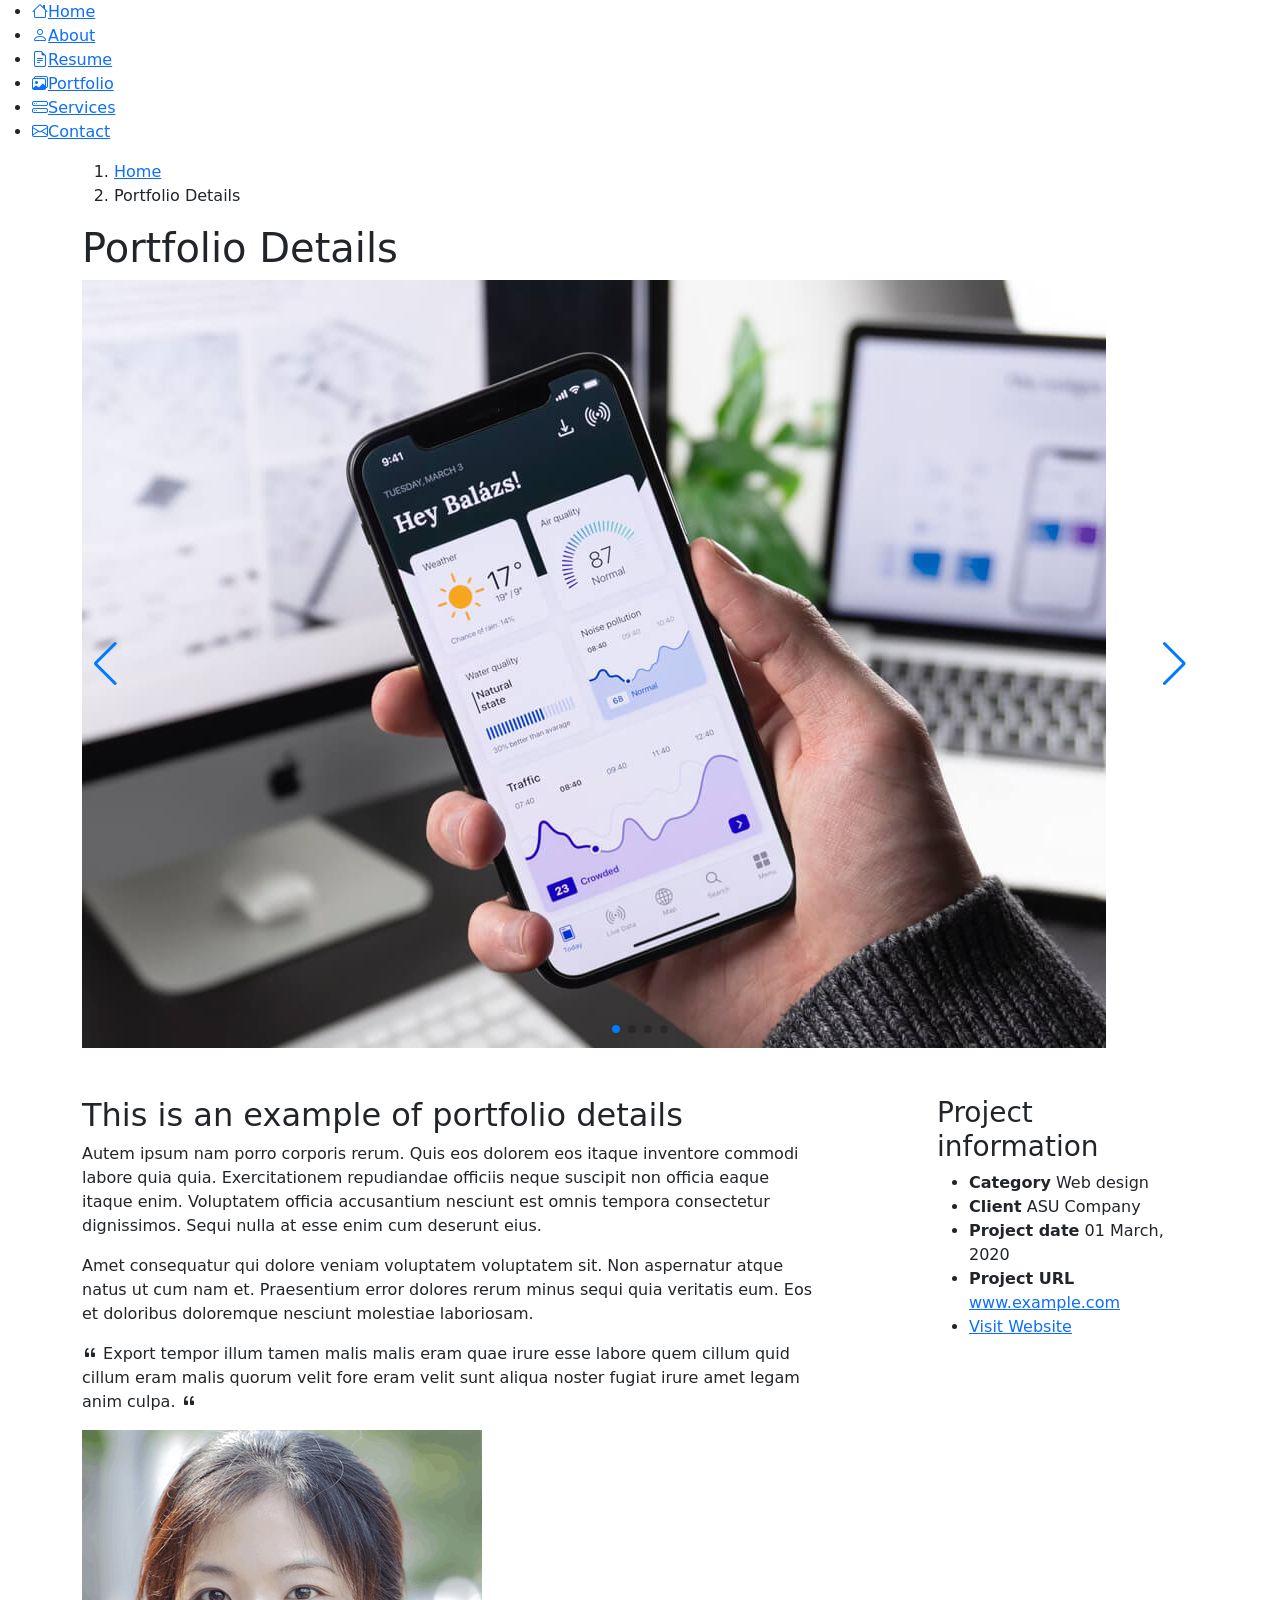
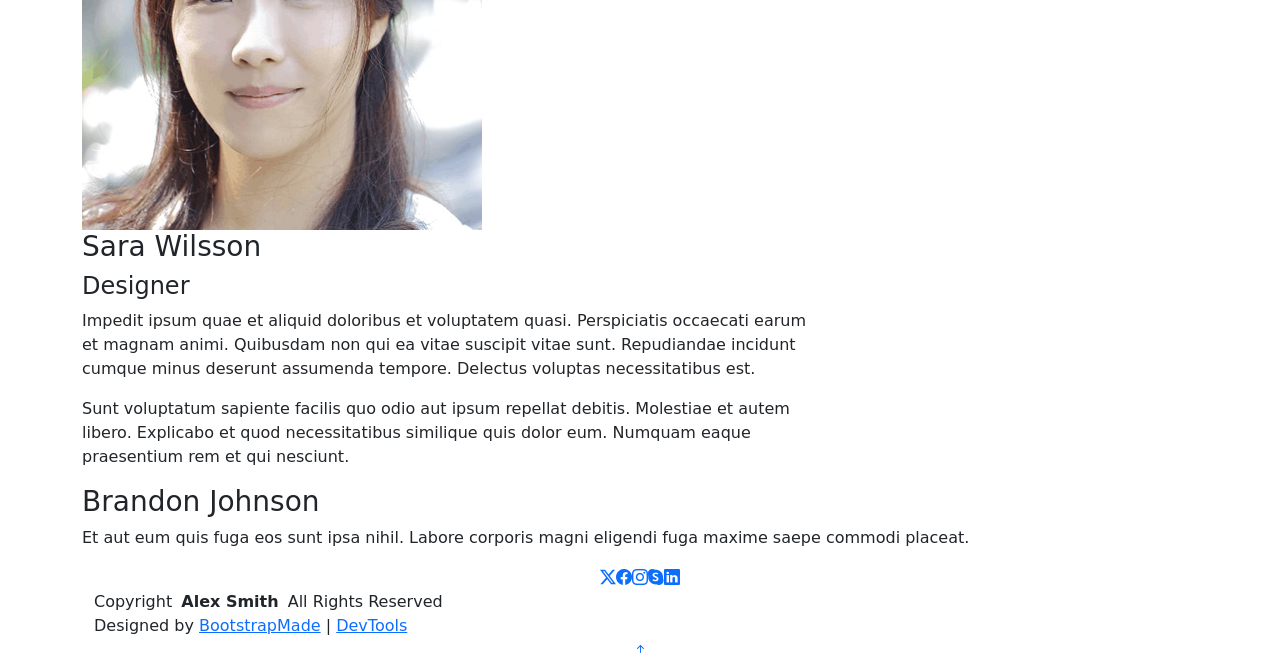
==== portfolio-details.html @ fc911293 "Replace old website with new portfolio template" ====
<!DOCTYPE html>
<html lang="en">

<head>
  <meta charset="utf-8">
  <meta content="width=device-width, initial-scale=1.0" name="viewport">
  <title>Portfolio Details - MyResume Bootstrap Template</title>
  <meta content="" name="description">
  <meta content="" name="keywords">

  <!-- Favicons -->
  <link href="assets/img/favicon.png" rel="icon">
  <link href="assets/img/apple-touch-icon.png" rel="apple-touch-icon">

  <!-- Fonts -->
  <link href="https://fonts.googleapis.com" rel="preconnect">
  <link href="https://fonts.gstatic.com" rel="preconnect" crossorigin>
  <link href="https://fonts.googleapis.com/css2?family=Roboto:ital,wght@0,100;0,300;0,400;0,500;0,700;0,900;1,100;1,300;1,400;1,500;1,700;1,900&family=Poppins:ital,wght@0,100;0,200;0,300;0,400;0,500;0,600;0,700;0,800;0,900;1,100;1,200;1,300;1,400;1,500;1,600;1,700;1,800;1,900&family=Raleway:ital,wght@0,100;0,200;0,300;0,400;0,500;0,600;0,700;0,800;0,900;1,100;1,200;1,300;1,400;1,500;1,600;1,700;1,800;1,900&display=swap" rel="stylesheet">

  <!-- Vendor CSS Files -->
  <link href="assets/vendor/bootstrap/css/bootstrap.min.css" rel="stylesheet">
  <link href="assets/vendor/bootstrap-icons/bootstrap-icons.css" rel="stylesheet">
  <link href="assets/vendor/aos/aos.css" rel="stylesheet">
  <link href="assets/vendor/glightbox/css/glightbox.min.css" rel="stylesheet">
  <link href="assets/vendor/swiper/swiper-bundle.min.css" rel="stylesheet">

  <!-- Main CSS File -->
  <link href="assets/css/main.css" rel="stylesheet">

  <!-- =======================================================
  * Template Name: MyResume
  * Template URL: https://bootstrapmade.com/free-html-bootstrap-template-my-resume/
  * Updated: Jun 29 2024 with Bootstrap v5.3.3
  * Author: BootstrapMade.com
  * License: https://bootstrapmade.com/license/
  ======================================================== -->
</head>

<body class="portfolio-details-page">

  <header id="header" class="header d-flex flex-column justify-content-center">

    <i class="header-toggle d-xl-none bi bi-list"></i>

    <nav id="navmenu" class="navmenu">
      <ul>
        <li><a href="#hero"><i class="bi bi-house navicon"></i><span>Home</span></a></li>
        <li><a href="#about"><i class="bi bi-person navicon"></i><span>About</span></a></li>
        <li><a href="#resume"><i class="bi bi-file-earmark-text navicon"></i><span>Resume</span></a></li>
        <li><a href="#portfolio"><i class="bi bi-images navicon"></i><span>Portfolio</span></a></li>
        <li><a href="#services"><i class="bi bi-hdd-stack navicon"></i><span>Services</span></a></li>
        <li><a href="#contact"><i class="bi bi-envelope navicon"></i><span>Contact</span></a></li>
      </ul>
    </nav>

  </header>

  <main class="main">

    <!-- Page Title -->
    <div class="page-title" data-aos="fade">
      <div class="container">
        <nav class="breadcrumbs">
          <ol>
            <li><a href="index.html">Home</a></li>
            <li class="current">Portfolio Details</li>
          </ol>
        </nav>
        <h1>Portfolio Details</h1>
      </div>
    </div><!-- End Page Title -->

    <!-- Portfolio Details Section -->
    <section id="portfolio-details" class="portfolio-details section">

      <div class="container" data-aos="fade-up">

        <div class="portfolio-details-slider swiper init-swiper">
          <script type="application/json" class="swiper-config">
            {
              "loop": true,
              "speed": 600,
              "autoplay": {
                "delay": 5000
              },
              "slidesPerView": "auto",
              "navigation": {
                "nextEl": ".swiper-button-next",
                "prevEl": ".swiper-button-prev"
              },
              "pagination": {
                "el": ".swiper-pagination",
                "type": "bullets",
                "clickable": true
              }
            }
          </script>
          <div class="swiper-wrapper align-items-center">

            <div class="swiper-slide">
              <img src="assets/img/portfolio/app-1.jpg" alt="">
            </div>

            <div class="swiper-slide">
              <img src="assets/img/portfolio/product-1.jpg" alt="">
            </div>

            <div class="swiper-slide">
              <img src="assets/img/portfolio/branding-1.jpg" alt="">
            </div>

            <div class="swiper-slide">
              <img src="assets/img/portfolio/books-1.jpg" alt="">
            </div>

          </div>
          <div class="swiper-button-prev"></div>
          <div class="swiper-button-next"></div>
          <div class="swiper-pagination"></div>
        </div>

        <div class="row justify-content-between gy-4 mt-4">

          <div class="col-lg-8" data-aos="fade-up">
            <div class="portfolio-description">
              <h2>This is an example of portfolio details</h2>
              <p>
                Autem ipsum nam porro corporis rerum. Quis eos dolorem eos itaque inventore commodi labore quia quia. Exercitationem repudiandae officiis neque suscipit non officia eaque itaque enim. Voluptatem officia accusantium nesciunt est omnis tempora consectetur dignissimos. Sequi nulla at esse enim cum deserunt eius.
              </p>
              <p>
                Amet consequatur qui dolore veniam voluptatem voluptatem sit. Non aspernatur atque natus ut cum nam et. Praesentium error dolores rerum minus sequi quia veritatis eum. Eos et doloribus doloremque nesciunt molestiae laboriosam.
              </p>

              <div class="testimonial-item">
                <p>
                  <i class="bi bi-quote quote-icon-left"></i>
                  <span>Export tempor illum tamen malis malis eram quae irure esse labore quem cillum quid cillum eram malis quorum velit fore eram velit sunt aliqua noster fugiat irure amet legam anim culpa.</span>
                  <i class="bi bi-quote quote-icon-right"></i>
                </p>
                <div>
                  <img src="assets/img/testimonials/testimonials-2.jpg" class="testimonial-img" alt="">
                  <h3>Sara Wilsson</h3>
                  <h4>Designer</h4>
                </div>
              </div>

              <p>
                Impedit ipsum quae et aliquid doloribus et voluptatem quasi. Perspiciatis occaecati earum et magnam animi. Quibusdam non qui ea vitae suscipit vitae sunt. Repudiandae incidunt cumque minus deserunt assumenda tempore. Delectus voluptas necessitatibus est.
              </p>

              <p>
                Sunt voluptatum sapiente facilis quo odio aut ipsum repellat debitis. Molestiae et autem libero. Explicabo et quod necessitatibus similique quis dolor eum. Numquam eaque praesentium rem et qui nesciunt.
              </p>

            </div>
          </div>

          <div class="col-lg-3" data-aos="fade-up" data-aos-delay="100">
            <div class="portfolio-info">
              <h3>Project information</h3>
              <ul>
                <li><strong>Category</strong> Web design</li>
                <li><strong>Client</strong> ASU Company</li>
                <li><strong>Project date</strong> 01 March, 2020</li>
                <li><strong>Project URL</strong> <a href="#">www.example.com</a></li>
                <li><a href="#" class="btn-visit align-self-start">Visit Website</a></li>
              </ul>
            </div>
          </div>

        </div>

      </div>

    </section><!-- /Portfolio Details Section -->

  </main>

  <footer id="footer" class="footer position-relative light-background">
    <div class="container">
      <h3 class="sitename">Brandon Johnson</h3>
      <p>Et aut eum quis fuga eos sunt ipsa nihil. Labore corporis magni eligendi fuga maxime saepe commodi placeat.</p>
      <div class="social-links d-flex justify-content-center">
        <a href=""><i class="bi bi-twitter-x"></i></a>
        <a href=""><i class="bi bi-facebook"></i></a>
        <a href=""><i class="bi bi-instagram"></i></a>
        <a href=""><i class="bi bi-skype"></i></a>
        <a href=""><i class="bi bi-linkedin"></i></a>
      </div>
      <div class="container">
        <div class="copyright">
          <span>Copyright</span> <strong class="px-1 sitename">Alex Smith</strong> <span>All Rights Reserved</span>
        </div>
        <div class="credits">
          <!-- All the links in the footer should remain intact. -->
          <!-- You can delete the links only if you've purchased the pro version. -->
          <!-- Licensing information: https://bootstrapmade.com/license/ -->
          <!-- Purchase the pro version with working PHP/AJAX contact form: [buy-url] -->
          Designed by <a href="https://bootstrapmade.com/">BootstrapMade</a> | <a href="https://bootstrapmade.com/tools/">DevTools</a>
        </div>
      </div>
    </div>
  </footer>

  <!-- Scroll Top -->
  <a href="#" id="scroll-top" class="scroll-top d-flex align-items-center justify-content-center"><i class="bi bi-arrow-up-short"></i></a>

  <!-- Preloader -->
  <div id="preloader"></div>

  <!-- Vendor JS Files -->
  <script src="assets/vendor/bootstrap/js/bootstrap.bundle.min.js"></script>
  <script src="assets/vendor/php-email-form/validate.js"></script>
  <script src="assets/vendor/aos/aos.js"></script>
  <script src="assets/vendor/typed.js/typed.umd.js"></script>
  <script src="assets/vendor/purecounter/purecounter_vanilla.js"></script>
  <script src="assets/vendor/waypoints/noframework.waypoints.js"></script>
  <script src="assets/vendor/glightbox/js/glightbox.min.js"></script>
  <script src="assets/vendor/imagesloaded/imagesloaded.pkgd.min.js"></script>
  <script src="assets/vendor/isotope-layout/isotope.pkgd.min.js"></script>
  <script src="assets/vendor/swiper/swiper-bundle.min.js"></script>

  <!-- Main JS File -->
  <script src="assets/js/main.js"></script>

</body>

</html>
---- assets/css/main.css ----
/**
* Template Name: MyResume
* Template URL: https://bootstrapmade.com/free-html-bootstrap-template-my-resume/
* Updated: Jun 29 2024 with Bootstrap v5.3.3
* Author: BootstrapMade.com
* License: https://bootstrapmade.com/license/
*/

/*--------------------------------------------------------------
# Font & Color Variables
# Help: https://bootstrapmade.com/color-system/
--------------------------------------------------------------*/
/* Fonts */
:root {
  --default-font: "Roboto",  system-ui, -apple-system, "Segoe UI", Roboto, "Helvetica Neue", Arial, "Noto Sans", "Liberation Sans", sans-serif, "Apple Color Emoji", "Segoe UI Emoji", "Segoe UI Symbol", "Noto Color Emoji";
  --heading-font: "Raleway",  sans-serif;
  --nav-font: "Poppins",  sans-serif;
}

/* Global Colors - The following color variables are used throughout the website. Updating them here will change the color scheme of the entire website */
:root { 
  --background-color: #ffffff; /* Background color for the entire website, including individual sections */
  --default-color: #272829; /* Default color used for the majority of the text content across the entire website */
  --heading-color: #45505b; /* Color for headings, subheadings and title throughout the website */
  --accent-color: #0563bb; /* Accent color that represents your brand on the website. It's used for buttons, links, and other elements that need to stand out */
  --surface-color: #ffffff; /* The surface color is used as a background of boxed elements within sections, such as cards, icon boxes, or other elements that require a visual separation from the global background. */
  --contrast-color: #ffffff; /* Contrast color for text, ensuring readability against backgrounds of accent, heading, or default colors. */
}

/* Nav Menu Colors - The following color variables are used specifically for the navigation menu. They are separate from the global colors to allow for more customization options */
:root {
  --nav-color: #45505b;  /* The default color of the main navmenu links */
  --nav-hover-color: #0563bb; /* Applied to main navmenu links when they are hovered over or active */
  --nav-mobile-background-color: #ffffff; /* Used as the background color for mobile navigation menu */
  --nav-dropdown-background-color: #ffffff; /* Used as the background color for dropdown items that appear when hovering over primary navigation items */
  --nav-dropdown-color: #212529; /* Used for navigation links of the dropdown items in the navigation menu. */
  --nav-dropdown-hover-color: #0563bb; /* Similar to --nav-hover-color, this color is applied to dropdown navigation links when they are hovered over. */
}

/* Color Presets - These classes override global colors when applied to any section or element, providing reuse of the sam color scheme. */

.light-background {
  --background-color: #f9f9f9;
  --surface-color: #ffffff;
}

.dark-background {
  --background-color: #060606;
  --default-color: #ffffff;
  --heading-color: #ffffff;
  --surface-color: #252525;
  --contrast-color: #ffffff;
}

/* Smooth scroll */
:root {
  scroll-behavior: smooth;
}

/*--------------------------------------------------------------
# General Styling & Shared Classes
--------------------------------------------------------------*/
body {
  color: var(--default-color);
  background-color: var(--background-color);
  font-family: var(--default-font);
}

a {
  color: var(--accent-color);
  text-decoration: none;
  transition: 0.3s;
}

a:hover {
  color: color-mix(in srgb, var(--accent-color), transparent 25%);
  text-decoration: none;
}

h1,
h2,
h3,
h4,
h5,
h6 {
  color: var(--heading-color);
  font-family: var(--heading-font);
}

/* PHP Email Form Messages
------------------------------*/
.php-email-form .error-message {
  display: none;
  background: #df1529;
  color: #ffffff;
  text-align: left;
  padding: 15px;
  margin-bottom: 24px;
  font-weight: 600;
}

.php-email-form .sent-message {
  display: none;
  color: #ffffff;
  background: #059652;
  text-align: center;
  padding: 15px;
  margin-bottom: 24px;
  font-weight: 600;
}

.php-email-form .loading {
  display: none;
  background: var(--surface-color);
  text-align: center;
  padding: 15px;
  margin-bottom: 24px;
}

.php-email-form .loading:before {
  content: "";
  display: inline-block;
  border-radius: 50%;
  width: 24px;
  height: 24px;
  margin: 0 10px -6px 0;
  border: 3px solid var(--accent-color);
  border-top-color: var(--surface-color);
  animation: php-email-form-loading 1s linear infinite;
}

@keyframes php-email-form-loading {
  0% {
    transform: rotate(0deg);
  }

  100% {
    transform: rotate(360deg);
  }
}

/*--------------------------------------------------------------
# Global Header
--------------------------------------------------------------*/
.header {
  color: var(--default-color);
  position: fixed;
  top: 0;
  left: 0;
  bottom: 0;
  padding: 0 15px;
  transition: all ease-in-out 0.3s;
  overflow-y: auto;
  z-index: 997;
  min-width: 200px;
}

@media (max-width: 1199px) {
  .header {
    background-color: var(--background-color);
    border-right: 1px solid color-mix(in srgb, var(--default-color), transparent 90%);
    width: 300px;
    left: -100%;
  }
}

@media (min-width: 1200px) and (max-width: 1600px) {
  .header~main {
    margin-left: 160px;
  }

  .header~main .hero {
    margin-left: -160px;
    width: 100vw;
  }
}

.header.header-show {
  left: 0;
}

.header .header-toggle {
  color: var(--contrast-color);
  background-color: var(--accent-color);
  font-size: 22px;
  display: flex;
  align-items: center;
  justify-content: center;
  width: 40px;
  height: 40px;
  border-radius: 50%;
  cursor: pointer;
  position: fixed;
  top: 15px;
  right: 15px;
  z-index: 9999;
  transition: background-color 0.3s;
}

.header .header-toggle:hover {
  color: var(--contrast-color);
  background-color: color-mix(in srgb, var(--accent-color) 90%, white 15%);
}

/*--------------------------------------------------------------
# Navigation Menu
--------------------------------------------------------------*/
.navmenu {
  padding: 0;
  z-index: 9997;
}

.navmenu ul {
  list-style: none;
  padding: 0 0 20px 0;
  margin: 0;
  width: 140px;
}

.navmenu a,
.navmenu a:focus {
  color: var(--nav-color);
  font-family: var(--nav-font);
  display: flex;
  align-items: center;
  padding: 10px 18px;
  margin-bottom: 8px;
  font-size: 15px;
  border-radius: 50px;
  background: color-mix(in srgb, var(--default-color), transparent 92%);
  height: 56px;
  width: 100%;
  overflow: hidden;
  transition: 0.3s;
}

.navmenu a i,
.navmenu a:focus i {
  font-size: 20px;
}

.navmenu a span,
.navmenu a:focus span {
  padding: 0 5px 0 7px;
}

@media (min-width: 992px) {

  .navmenu a,
  .navmenu a:focus {
    max-width: 56px;
  }

  .navmenu a span,
  .navmenu a:focus span {
    display: none;
  }
}

.navmenu a:hover,
.navmenu .active,
.navmenu .active:focus,
.navmenu li:hover>a {
  color: var(--contrast-color);
  background: var(--nav-hover-color);
}

.navmenu a:hover,
.navmenu li:hover>a {
  max-width: 100%;
  color: var(--contrast-color);
}

.navmenu a:hover span,
.navmenu li:hover>a span {
  display: block;
}

/*--------------------------------------------------------------
# Global Footer
--------------------------------------------------------------*/
.footer {
  color: var(--default-color);
  background-color: var(--background-color);
  font-size: 14px;
  text-align: center;
  padding: 30px 0;
  position: relative;
}

.footer h3 {
  font-size: 36px;
  font-weight: 700;
  position: relative;
  padding: 0;
  margin: 0 0 15px 0;
}

.footer p {
  font-size: 15;
  font-style: italic;
  padding: 0;
  margin: 0 0 30px 0;
}

.footer .social-links {
  margin: 0 0 30px 0;
}

.footer .social-links a {
  font-size: 16px;
  display: flex;
  align-items: center;
  justify-content: center;
  background: var(--accent-color);
  color: var(--contrast-color);
  line-height: 1;
  margin: 0 4px;
  border-radius: 50%;
  text-align: center;
  width: 36px;
  height: 36px;
  transition: 0.3s;
}

.footer .social-links a:hover {
  background: color-mix(in srgb, var(--accent-color), transparent 20%);
  text-decoration: none;
}

.footer .copyright {
  padding-top: 25px;
  border-top: 1px solid color-mix(in srgb, var(--default-color), transparent 90%);
}

.footer .credits {
  font-size: 13px;
  padding-top: 5px;
}

/*--------------------------------------------------------------
# Preloader
--------------------------------------------------------------*/
#preloader {
  position: fixed;
  inset: 0;
  z-index: 999999;
  overflow: hidden;
  background: var(--background-color);
  transition: all 0.6s ease-out;
}

#preloader:before {
  content: "";
  position: fixed;
  top: calc(50% - 30px);
  left: calc(50% - 30px);
  border: 6px solid #ffffff;
  border-color: var(--accent-color) transparent var(--accent-color) transparent;
  border-radius: 50%;
  width: 60px;
  height: 60px;
  animation: animate-preloader 1.5s linear infinite;
}

@keyframes animate-preloader {
  0% {
    transform: rotate(0deg);
  }

  100% {
    transform: rotate(360deg);
  }
}

/*--------------------------------------------------------------
# Scroll Top Button
--------------------------------------------------------------*/
.scroll-top {
  position: fixed;
  visibility: hidden;
  opacity: 0;
  right: 15px;
  bottom: -15px;
  z-index: 99999;
  background-color: var(--accent-color);
  width: 44px;
  height: 44px;
  border-radius: 50px;
  transition: all 0.4s;
}

.scroll-top i {
  font-size: 24px;
  color: var(--contrast-color);
  line-height: 0;
}

.scroll-top:hover {
  background-color: color-mix(in srgb, var(--accent-color), transparent 20%);
  color: var(--contrast-color);
}

.scroll-top.active {
  visibility: visible;
  opacity: 1;
  bottom: 15px;
}

/*--------------------------------------------------------------
# Disable aos animation delay on mobile devices
--------------------------------------------------------------*/
@media screen and (max-width: 768px) {
  [data-aos-delay] {
    transition-delay: 0 !important;
  }
}

/*--------------------------------------------------------------
# Global Page Titles & Breadcrumbs
--------------------------------------------------------------*/
.page-title {
  --background-color: color-mix(in srgb, var(--default-color), transparent 96%);
  color: var(--default-color);
  background-color: var(--background-color);
  padding: 20px 0;
  position: relative;
}

.page-title h1 {
  font-size: 28px;
  font-weight: 700;
  margin: 0;
}

.page-title .breadcrumbs ol {
  display: flex;
  flex-wrap: wrap;
  list-style: none;
  padding: 0 0 10px 0;
  margin: 0;
  font-size: 14px;
  font-weight: 400;
}

.page-title .breadcrumbs ol li+li {
  padding-left: 10px;
}

.page-title .breadcrumbs ol li+li::before {
  content: "/";
  display: inline-block;
  padding-right: 10px;
  color: color-mix(in srgb, var(--default-color), transparent 70%);
}

/*--------------------------------------------------------------
# Global Sections
--------------------------------------------------------------*/
section,
.section {
  color: var(--default-color);
  background-color: var(--background-color);
  padding: 60px 0;
  overflow: clip;
}

/*--------------------------------------------------------------
# Global Section Titles
--------------------------------------------------------------*/
.section-title {
  text-align: center;
  padding-bottom: 60px;
  position: relative;
}

.section-title h2 {
  font-size: 32px;
  font-weight: 700;
  margin-bottom: 20px;
  padding-bottom: 20px;
  position: relative;
}

.section-title h2:before {
  content: "";
  position: absolute;
  display: block;
  width: 160px;
  height: 1px;
  background: color-mix(in srgb, var(--default-color), transparent 60%);
  left: 0;
  right: 0;
  bottom: 1px;
  margin: auto;
}

.section-title h2::after {
  content: "";
  position: absolute;
  display: block;
  width: 60px;
  height: 3px;
  background: var(--accent-color);
  left: 0;
  right: 0;
  bottom: 0;
  margin: auto;
}

.section-title p {
  margin-bottom: 0;
}

/*--------------------------------------------------------------
# Hero Section
--------------------------------------------------------------*/
.hero {
  width: 100%;
  min-height: 100vh;
  position: relative;
  padding: 80px 0;
  display: flex;
  align-items: center;
  justify-content: center;
}

.hero img {
  position: absolute;
  inset: 0;
  display: block;
  width: 100%;
  height: 100%;
  object-fit: cover;
  z-index: 1;
}

.hero:before {
  content: "";
  background: color-mix(in srgb, var(--background-color), transparent 30%);
  position: absolute;
  inset: 0;
  z-index: 2;
}

.hero .container {
  position: relative;
  z-index: 3;
}

.hero h2 {
  margin: 0;
  font-size: 64px;
  font-weight: 700;
}

.hero p {
  margin: 5px 0 0 0;
  font-size: 26px;
}

.hero p span {
  letter-spacing: 1px;
  border-bottom: 2px solid var(--accent-color);
}

.hero .social-links {
  margin-top: 25px;
}

.hero .social-links a {
  font-size: 20px;
  display: inline-block;
  color: color-mix(in srgb, var(--default-color), transparent 30%);
  line-height: 1;
  margin-right: 20px;
  transition: 0.3s;
}

.hero .social-links a:hover {
  color: var(--accent-color);
}

@media (max-width: 768px) {
  .hero h2 {
    font-size: 32px;
  }

  .hero p {
    font-size: 20px;
  }
}

/*--------------------------------------------------------------
# About Section
--------------------------------------------------------------*/
.about .content h2 {
  font-weight: 700;
  font-size: 24px;
}

.about .content ul {
  list-style: none;
  padding: 0;
}

.about .content ul li {
  margin-bottom: 20px;
  display: flex;
  align-items: center;
}

.about .content ul strong {
  margin-right: 10px;
}

.about .content ul i {
  font-size: 16px;
  margin-right: 5px;
  color: var(--accent-color);
  line-height: 0;
}

/*--------------------------------------------------------------
# Stats Section
--------------------------------------------------------------*/
.stats i {
  background-color: var(--accent-color);
  color: var(--contrast-color);
  width: 54px;
  height: 54px;
  font-size: 24px;
  border-radius: 50px;
  display: inline-flex;
  align-items: center;
  justify-content: center;
  position: relative;
  z-index: 1;
}

.stats .stats-item {
  margin-top: 10px;
  width: 100%;
  position: relative;
  text-align: center;
  z-index: 0;
}

.stats .stats-item span {
  font-size: 36px;
  display: block;
  font-weight: 700;
  color: color-mix(in srgb, var(--default-color), transparent 20%);
}

.stats .stats-item p {
  padding: 0;
  margin: 0;
  color: color-mix(in srgb, var(--default-color), transparent 50%);
  font-size: 16px;
}

/*--------------------------------------------------------------
# Skills Section
--------------------------------------------------------------*/
.skills .progress {
  height: 60px;
  display: block;
  background: none;
  border-radius: 0;
}

.skills .progress .skill {
  color: var(--heading-color);
  padding: 0;
  margin: 0 0 6px 0;
  text-transform: uppercase;
  display: block;
  font-weight: 600;
  font-family: var(--heading-font);
}

.skills .progress .skill .val {
  float: right;
  font-style: normal;
}

.skills .progress-bar-wrap {
  background: color-mix(in srgb, var(--default-color), transparent 90%);
  height: 10px;
}

.skills .progress-bar {
  width: 1px;
  height: 10px;
  transition: 0.9s;
  background-color: var(--accent-color);
}

/*--------------------------------------------------------------
# Resume Section
--------------------------------------------------------------*/
.resume .resume-title {
  color: var(--heading-color);
  font-size: 26px;
  font-weight: 700;
  margin-top: 20px;
  margin-bottom: 20px;
}

.resume .resume-item {
  padding: 0 0 20px 20px;
  margin-top: -2px;
  border-left: 2px solid var(--accent-color);
  position: relative;
}

.resume .resume-item h4 {
  line-height: 18px;
  font-size: 18px;
  font-weight: 600;
  text-transform: uppercase;
  color: color-mix(in srgb, var(--default-color), transparent 20%);
  margin-bottom: 10px;
}

.resume .resume-item h5 {
  font-size: 16px;
  padding: 5px 15px;
  display: inline-block;
  font-weight: 600;
  margin-bottom: 10px;
}

.resume .resume-item ul {
  padding-left: 20px;
}

.resume .resume-item ul li {
  padding-bottom: 10px;
}

.resume .resume-item:last-child {
  padding-bottom: 0;
}

.resume .resume-item::before {
  content: "";
  position: absolute;
  width: 16px;
  height: 16px;
  border-radius: 50px;
  left: -9px;
  top: 0;
  background: var(--background-color);
  border: 2px solid var(--accent-color);
}

/*--------------------------------------------------------------
# Portfolio Section
--------------------------------------------------------------*/
.portfolio .portfolio-filters {
  padding: 0;
  margin: 0 auto 20px auto;
  list-style: none;
  text-align: center;
}

.portfolio .portfolio-filters li {
  cursor: pointer;
  display: inline-block;
  padding: 8px 20px 10px 20px;
  margin: 0;
  font-size: 15px;
  font-weight: 500;
  line-height: 1;
  margin-bottom: 5px;
  border-radius: 50px;
  transition: all 0.3s ease-in-out;
  font-family: var(--heading-font);
}

.portfolio .portfolio-filters li:hover,
.portfolio .portfolio-filters li.filter-active {
  color: var(--contrast-color);
  background-color: var(--accent-color);
}

.portfolio .portfolio-filters li:first-child {
  margin-left: 0;
}

.portfolio .portfolio-filters li:last-child {
  margin-right: 0;
}

@media (max-width: 575px) {
  .portfolio .portfolio-filters li {
    font-size: 14px;
    margin: 0 0 10px 0;
  }
}

.portfolio .portfolio-item {
  position: relative;
  overflow: hidden;
}

.portfolio .portfolio-item .portfolio-info {
  opacity: 0;
  position: absolute;
  left: 12px;
  right: 12px;
  bottom: -100%;
  z-index: 3;
  transition: all ease-in-out 0.5s;
  background: color-mix(in srgb, var(--background-color), transparent 10%);
  padding: 15px;
}

.portfolio .portfolio-item .portfolio-info h4 {
  font-size: 18px;
  font-weight: 600;
  padding-right: 50px;
}

.portfolio .portfolio-item .portfolio-info p {
  color: color-mix(in srgb, var(--default-color), transparent 30%);
  font-size: 14px;
  margin-bottom: 0;
  padding-right: 50px;
}

.portfolio .portfolio-item .portfolio-info .preview-link,
.portfolio .portfolio-item .portfolio-info .details-link {
  position: absolute;
  right: 50px;
  font-size: 24px;
  top: calc(50% - 14px);
  color: color-mix(in srgb, var(--default-color), transparent 30%);
  transition: 0.3s;
  line-height: 0;
}

.portfolio .portfolio-item .portfolio-info .preview-link:hover,
.portfolio .portfolio-item .portfolio-info .details-link:hover {
  color: var(--accent-color);
}

.portfolio .portfolio-item .portfolio-info .details-link {
  right: 14px;
  font-size: 28px;
}

.portfolio .portfolio-item:hover .portfolio-info {
  opacity: 1;
  bottom: 0;
}

/*--------------------------------------------------------------
# Services Section
--------------------------------------------------------------*/
.services .service-item {
  background-color: var(--surface-color);
  box-shadow: 0px 5px 90px 0px rgba(0, 0, 0, 0.1);
  height: 100%;
  padding: 60px 30px;
  text-align: center;
  transition: 0.3s;
  border-radius: 5px;
}

.services .service-item .icon {
  margin: 0 auto;
  width: 100px;
  height: 100px;
  display: flex;
  align-items: center;
  justify-content: center;
  transition: ease-in-out 0.3s;
  position: relative;
}

.services .service-item .icon i {
  font-size: 36px;
  transition: 0.5s;
  position: relative;
}

.services .service-item .icon svg {
  position: absolute;
  top: 0;
  left: 0;
}

.services .service-item .icon svg path {
  transition: 0.5s;
  fill: color-mix(in srgb, var(--default-color), transparent 95%);
}

.services .service-item h3 {
  font-weight: 700;
  margin: 10px 0 15px 0;
  font-size: 22px;
}

.services .service-item p {
  line-height: 24px;
  font-size: 14px;
  margin-bottom: 0;
}

.services .service-item:hover {
  box-shadow: 0px 5px 35px 0px rgba(0, 0, 0, 0.1);
}

.services .service-item.item-cyan i {
  color: #0dcaf0;
}

.services .service-item.item-cyan:hover .icon i {
  color: #fff;
}

.services .service-item.item-cyan:hover .icon path {
  fill: #0dcaf0;
}

.services .service-item.item-orange i {
  color: #fd7e14;
}

.services .service-item.item-orange:hover .icon i {
  color: #fff;
}

.services .service-item.item-orange:hover .icon path {
  fill: #fd7e14;
}

.services .service-item.item-teal i {
  color: #20c997;
}

.services .service-item.item-teal:hover .icon i {
  color: #fff;
}

.services .service-item.item-teal:hover .icon path {
  fill: #20c997;
}

.services .service-item.item-red i {
  color: #df1529;
}

.services .service-item.item-red:hover .icon i {
  color: #fff;
}

.services .service-item.item-red:hover .icon path {
  fill: #df1529;
}

.services .service-item.item-indigo i {
  color: #6610f2;
}

.services .service-item.item-indigo:hover .icon i {
  color: #fff;
}

.services .service-item.item-indigo:hover .icon path {
  fill: #6610f2;
}

.services .service-item.item-pink i {
  color: #f3268c;
}

.services .service-item.item-pink:hover .icon i {
  color: #fff;
}

.services .service-item.item-pink:hover .icon path {
  fill: #f3268c;
}

/*--------------------------------------------------------------
# Testimonials Section
--------------------------------------------------------------*/
.testimonials .testimonials-carousel,
.testimonials .testimonials-slider {
  overflow: hidden;
}

.testimonials .testimonial-item .testimonial-content {
  border-left: 3px solid var(--accent-color);
  padding-left: 30px;
}

.testimonials .testimonial-item .testimonial-img {
  border-radius: 50%;
  border: 4px solid var(--background-color);
  margin: 0 auto;
}

.testimonials .testimonial-item h3 {
  font-size: 20px;
  font-weight: bold;
  margin: 10px 0 5px 0;
}

.testimonials .testimonial-item h4 {
  font-size: 14px;
  color: color-mix(in srgb, var(--default-color), transparent 40%);
  margin: 0 0 10px 0;
}

.testimonials .testimonial-item .stars i {
  color: #ffc107;
  margin: 0 1px;
}

.testimonials .testimonial-item .quote-icon-left,
.testimonials .testimonial-item .quote-icon-right {
  color: color-mix(in srgb, var(--accent-color), transparent 50%);
  font-size: 26px;
  line-height: 0;
}

.testimonials .testimonial-item .quote-icon-left {
  display: inline-block;
  left: -5px;
  position: relative;
}

.testimonials .testimonial-item .quote-icon-right {
  display: inline-block;
  right: -5px;
  position: relative;
  top: 10px;
  transform: scale(-1, -1);
}

.testimonials .testimonial-item p {
  font-style: italic;
}

.testimonials .swiper-wrapper {
  height: auto;
}

.testimonials .swiper-pagination {
  margin-top: 30px;
  position: relative;
}

.testimonials .swiper-pagination .swiper-pagination-bullet {
  width: 12px;
  height: 12px;
  background-color: color-mix(in srgb, var(--default-color), transparent 85%);
  opacity: 1;
}

.testimonials .swiper-pagination .swiper-pagination-bullet-active {
  background-color: var(--accent-color);
}

/*--------------------------------------------------------------
# Contact Section
--------------------------------------------------------------*/
.contact .info-item+.info-item {
  margin-top: 40px;
}

.contact .info-item i {
  color: var(--accent-color);
  background: color-mix(in srgb, var(--accent-color), transparent 92%);
  font-size: 20px;
  width: 44px;
  height: 44px;
  display: flex;
  justify-content: center;
  align-items: center;
  border-radius: 50px;
  transition: all 0.3s ease-in-out;
  margin-right: 15px;
}

.contact .info-item h3 {
  padding: 0;
  font-size: 18px;
  font-weight: 700;
  margin-bottom: 5px;
}

.contact .info-item p {
  padding: 0;
  margin-bottom: 0;
  font-size: 14px;
}

.contact .info-item:hover i {
  background: var(--accent-color);
  color: var(--contrast-color);
}

.contact .php-email-form {
  height: 100%;
}

.contact .php-email-form input[type=text],
.contact .php-email-form input[type=email],
.contact .php-email-form textarea {
  font-size: 14px;
  padding: 10px 15px;
  box-shadow: none;
  border-radius: 0;
  color: var(--default-color);
  background-color: color-mix(in srgb, var(--background-color), transparent 50%);
  border-color: color-mix(in srgb, var(--default-color), transparent 80%);
}

.contact .php-email-form input[type=text]:focus,
.contact .php-email-form input[type=email]:focus,
.contact .php-email-form textarea:focus {
  border-color: var(--accent-color);
}

.contact .php-email-form input[type=text]::placeholder,
.contact .php-email-form input[type=email]::placeholder,
.contact .php-email-form textarea::placeholder {
  color: color-mix(in srgb, var(--default-color), transparent 70%);
}

.contact .php-email-form button[type=submit] {
  color: var(--contrast-color);
  background: var(--accent-color);
  border: 0;
  padding: 10px 30px;
  transition: 0.4s;
  border-radius: 50px;
}

.contact .php-email-form button[type=submit]:hover {
  background: color-mix(in srgb, var(--accent-color), transparent 25%);
}

/*--------------------------------------------------------------
# Portfolio Details Section
--------------------------------------------------------------*/
.portfolio-details .portfolio-details-slider img {
  width: 100%;
}

.portfolio-details .swiper-wrapper {
  height: auto;
}

.portfolio-details .swiper-button-prev,
.portfolio-details .swiper-button-next {
  width: 48px;
  height: 48px;
}

.portfolio-details .swiper-button-prev:after,
.portfolio-details .swiper-button-next:after {
  color: rgba(255, 255, 255, 0.8);
  background-color: rgba(0, 0, 0, 0.15);
  font-size: 24px;
  border-radius: 50%;
  width: 48px;
  height: 48px;
  display: flex;
  align-items: center;
  justify-content: center;
  transition: 0.3s;
}

.portfolio-details .swiper-button-prev:hover:after,
.portfolio-details .swiper-button-next:hover:after {
  background-color: rgba(0, 0, 0, 0.3);
}

@media (max-width: 575px) {

  .portfolio-details .swiper-button-prev,
  .portfolio-details .swiper-button-next {
    display: none;
  }
}

.portfolio-details .swiper-pagination {
  margin-top: 20px;
  position: relative;
}

.portfolio-details .swiper-pagination .swiper-pagination-bullet {
  width: 10px;
  height: 10px;
  background-color: color-mix(in srgb, var(--default-color), transparent 85%);
  opacity: 1;
}

.portfolio-details .swiper-pagination .swiper-pagination-bullet-active {
  background-color: var(--accent-color);
}

.portfolio-details .portfolio-info h3 {
  font-size: 22px;
  font-weight: 700;
  margin-bottom: 20px;
  padding-bottom: 20px;
  position: relative;
}

.portfolio-details .portfolio-info h3:after {
  content: "";
  position: absolute;
  display: block;
  width: 50px;
  height: 3px;
  background: var(--accent-color);
  left: 0;
  bottom: 0;
}

.portfolio-details .portfolio-info ul {
  list-style: none;
  padding: 0;
  font-size: 15px;
}

.portfolio-details .portfolio-info ul li {
  display: flex;
  flex-direction: column;
  padding-bottom: 15px;
}

.portfolio-details .portfolio-info ul strong {
  text-transform: uppercase;
  font-weight: 400;
  color: color-mix(in srgb, var(--default-color), transparent 50%);
  font-size: 14px;
}

.portfolio-details .portfolio-info .btn-visit {
  padding: 8px 40px;
  background: var(--accent-color);
  color: var(--contrast-color);
  border-radius: 50px;
  transition: 0.3s;
}

.portfolio-details .portfolio-info .btn-visit:hover {
  background: color-mix(in srgb, var(--accent-color), transparent 20%);
}

.portfolio-details .portfolio-description h2 {
  font-size: 26px;
  font-weight: 700;
  margin-bottom: 20px;
}

.portfolio-details .portfolio-description p {
  padding: 0;
}

.portfolio-details .portfolio-description .testimonial-item {
  padding: 30px 30px 0 30px;
  position: relative;
  background: color-mix(in srgb, var(--default-color), transparent 97%);
  margin-bottom: 50px;
}

.portfolio-details .portfolio-description .testimonial-item .testimonial-img {
  width: 90px;
  border-radius: 50px;
  border: 6px solid var(--background-color);
  float: left;
  margin: 0 10px 0 0;
}

.portfolio-details .portfolio-description .testimonial-item h3 {
  font-size: 18px;
  font-weight: bold;
  margin: 15px 0 5px 0;
  padding-top: 20px;
}

.portfolio-details .portfolio-description .testimonial-item h4 {
  font-size: 14px;
  color: #6c757d;
  margin: 0;
}

.portfolio-details .portfolio-description .testimonial-item .quote-icon-left,
.portfolio-details .portfolio-description .testimonial-item .quote-icon-right {
  color: color-mix(in srgb, var(--accent-color), transparent 50%);
  font-size: 26px;
  line-height: 0;
}

.portfolio-details .portfolio-description .testimonial-item .quote-icon-left {
  display: inline-block;
  left: -5px;
  position: relative;
}

.portfolio-details .portfolio-description .testimonial-item .quote-icon-right {
  display: inline-block;
  right: -5px;
  position: relative;
  top: 10px;
  transform: scale(-1, -1);
}

.portfolio-details .portfolio-description .testimonial-item p {
  font-style: italic;
  margin: 0 0 15px 0 0 0;
  padding: 0;
}

/*--------------------------------------------------------------
# Service Details Section
--------------------------------------------------------------*/
.service-details .service-box {
  padding: 20px;
  box-shadow: 0px 2px 20px rgba(0, 0, 0, 0.1);
}

.service-details .service-box+.service-box {
  margin-top: 30px;
}

.service-details .service-box h4 {
  font-size: 20px;
  font-weight: 700;
  border-bottom: 2px solid color-mix(in srgb, var(--default-color), transparent 92%);
  padding-bottom: 15px;
  margin-bottom: 15px;
}

.service-details .services-list a {
  color: color-mix(in srgb, var(--default-color), transparent 20%);
  background-color: color-mix(in srgb, var(--default-color), transparent 96%);
  display: flex;
  align-items: center;
  padding: 12px 15px;
  margin-top: 15px;
  transition: 0.3s;
}

.service-details .services-list a:first-child {
  margin-top: 0;
}

.service-details .services-list a i {
  font-size: 16px;
  margin-right: 8px;
  color: var(--accent-color);
}

.service-details .services-list a.active {
  color: var(--contrast-color);
  background-color: var(--accent-color);
}

.service-details .services-list a.active i {
  color: var(--contrast-color);
}

.service-details .services-list a:hover {
  background-color: color-mix(in srgb, var(--accent-color), transparent 95%);
  color: var(--accent-color);
}

.service-details .download-catalog a {
  color: var(--default-color);
  display: flex;
  align-items: center;
  padding: 10px 0;
  transition: 0.3s;
  border-top: 1px solid color-mix(in srgb, var(--default-color), transparent 90%);
}

.service-details .download-catalog a:first-child {
  border-top: 0;
  padding-top: 0;
}

.service-details .download-catalog a:last-child {
  padding-bottom: 0;
}

.service-details .download-catalog a i {
  font-size: 24px;
  margin-right: 8px;
  color: var(--accent-color);
}

.service-details .download-catalog a:hover {
  color: var(--accent-color);
}

.service-details .help-box {
  background-color: var(--accent-color);
  color: var(--contrast-color);
  margin-top: 30px;
  padding: 30px 15px;
}

.service-details .help-box .help-icon {
  font-size: 48px;
}

.service-details .help-box h4,
.service-details .help-box a {
  color: var(--contrast-color);
}

.service-details .services-img {
  margin-bottom: 20px;
}

.service-details h3 {
  font-size: 26px;
  font-weight: 700;
}

.service-details p {
  font-size: 15px;
}

.service-details ul {
  list-style: none;
  padding: 0;
  font-size: 15px;
}

.service-details ul li {
  padding: 5px 0;
  display: flex;
  align-items: center;
}

.service-details ul i {
  font-size: 20px;
  margin-right: 8px;
  color: var(--accent-color);
}

/*--------------------------------------------------------------
# Starter Section Section
--------------------------------------------------------------*/
.starter-section {
  /* Add your styles here */
}
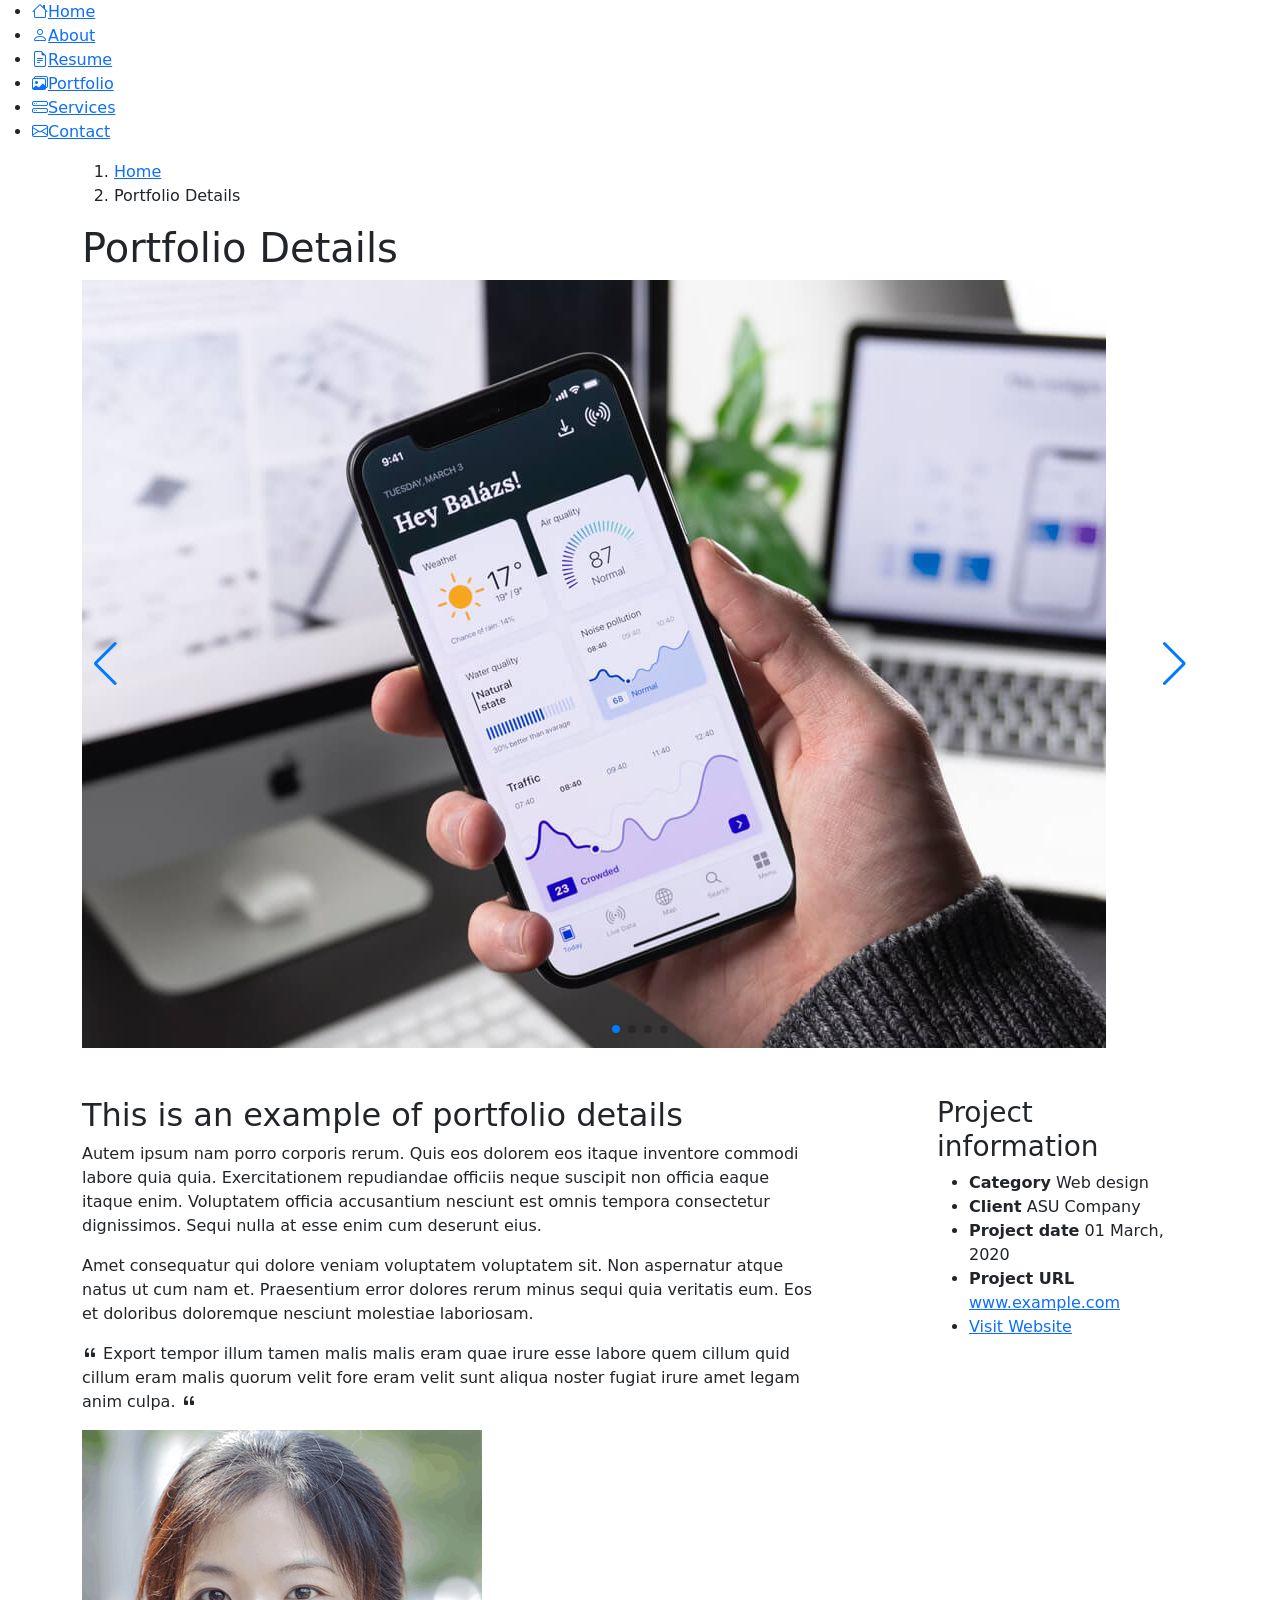
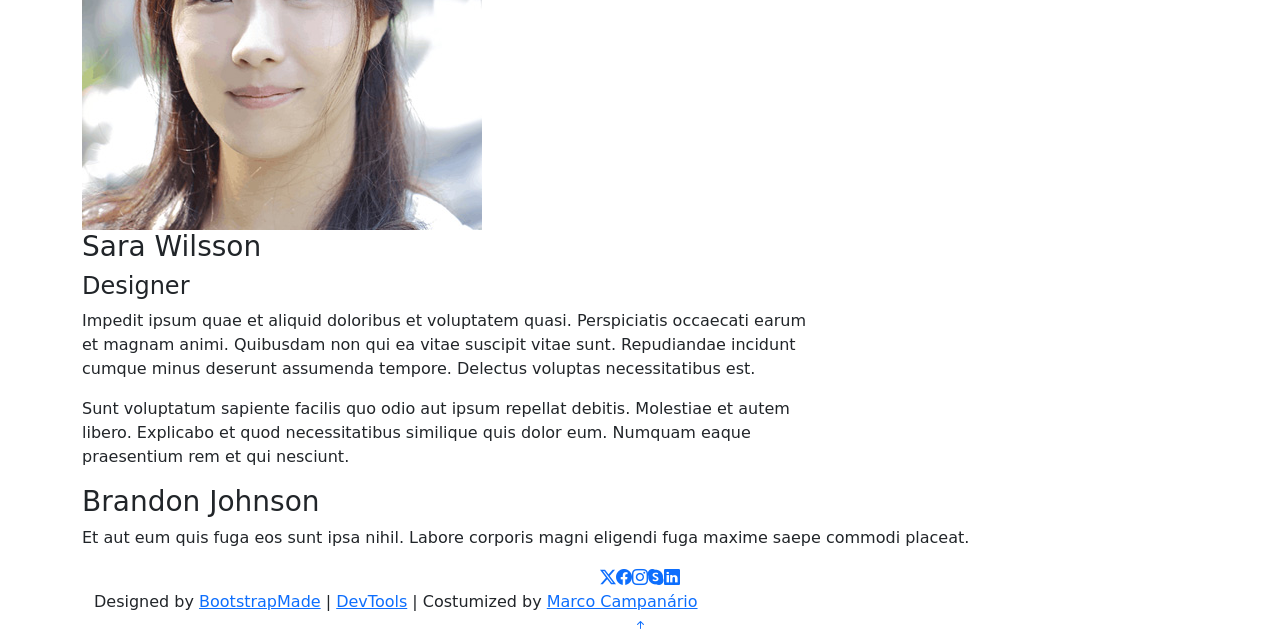
==== commit a833994c: "UpdateCredits" ====
--- a/portfolio-details.html
+++ b/portfolio-details.html
@@ -188,15 +188,15 @@
         <a href=""><i class="bi bi-linkedin"></i></a>
       </div>
       <div class="container">
-        <div class="copyright">
+        <!-- <div class="copyright">
           <span>Copyright</span> <strong class="px-1 sitename">Alex Smith</strong> <span>All Rights Reserved</span>
-        </div>
+        </div> -->
         <div class="credits">
           <!-- All the links in the footer should remain intact. -->
           <!-- You can delete the links only if you've purchased the pro version. -->
           <!-- Licensing information: https://bootstrapmade.com/license/ -->
           <!-- Purchase the pro version with working PHP/AJAX contact form: [buy-url] -->
-          Designed by <a href="https://bootstrapmade.com/">BootstrapMade</a> | <a href="https://bootstrapmade.com/tools/">DevTools</a>
+          Designed by <a href="https://bootstrapmade.com/">BootstrapMade</a> | <a href="https://bootstrapmade.com/tools/">DevTools</a> | Costumized by <a href="https://github.com/marcocampanario">Marco Campanário</a>
         </div>
       </div>
     </div>
